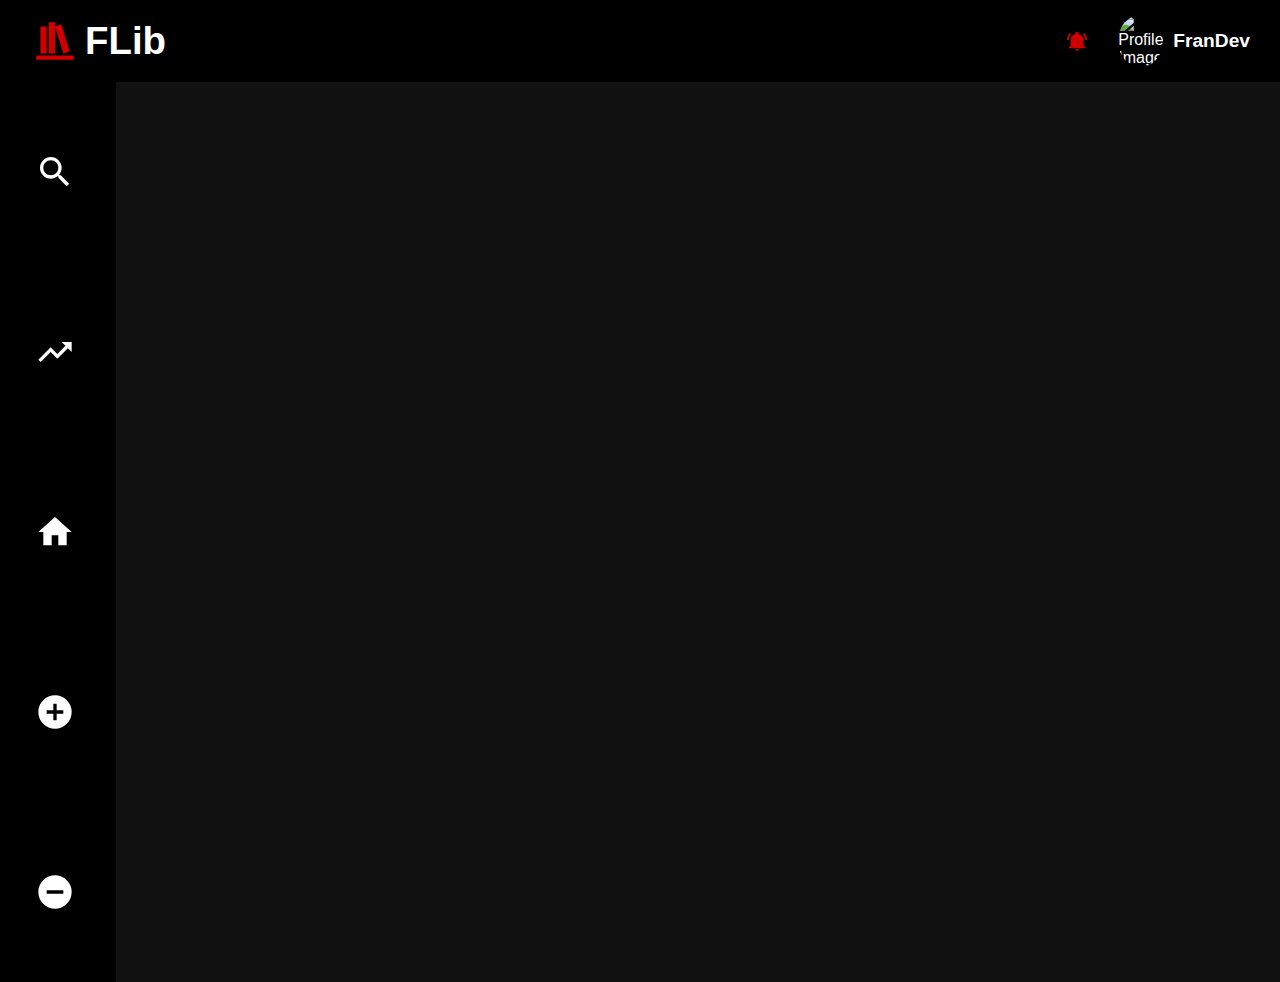
==== index.html @ 4fd90659 "Add HTML, JS, CSS & Icons Folder Added Header & Sidebar within Main Container. Added empty JS file. " ====
<!DOCTYPE html>
<html lang="en">
<head>
    <meta charset="UTF-8">
    <meta name="viewport" content="width=device-width, initial-scale=1.0">
    <title> Book Library | FranDev </title>
    <link rel="stylesheet" href="styles.css">
</head>
<body>
    <div class="main-container">
        <div class="header">
            <div class="logo">
                <img src="icons/bookshelf.svg" alt="Dashboard Logo" class="svg">
                <h1 class="logo-title">FLib</h1>
            </div>
            <div class="profile-container">
                <img src="icons/bell-ring.svg" alt="Notification icon" class="notification-icon">
                <div>
                    <img src="https://avatars.githubusercontent.com/u/115782408?v=4" alt="Profile Image" class="profile-image">
                    <h2>FranDev</h2>
                </div>
            </div>
        </div>
        <div class="sidebar">
            <div class="side-content">
                <button class="search-button"><img src="icons/magnify.svg" alt=""></button>
            </div>

            <div class="side-content">
                <button class="trending-button"><img src="icons/trending-up.svg" alt=""></button>
            </div>
            
            <div class="side-content">
                <button class="home-button"><img src="icons/home.svg" alt=""></button>
            </div>

            <div class="side-content">
                <button class="add-button"><img src="icons/plus-circle.svg" alt=""></button>
            </div>

            <div class="side-content">
                <button class="remove-button"><img src="icons/minus-circle.svg" alt=""></button>
            </div>
        </div>
    </div>

    <script src="main.js"></script>
</body>
</html>
---- styles.css ----
* {
    margin: 0;
    padding: 0;
    font-family: Verdana, Geneva, Tahoma, sans-serif;
  }

img {
    max-width: 100%;
    display: block;
    height: auto;
}

.main-container {
    display: grid;
    grid-template-columns: 0.4fr 4fr;
    background-color: rgb(17, 17, 17);
}

.header {
    background-color: black;
    grid-column: 1 / 3;
    display: grid;
    grid-template-columns: 1fr 2fr;
    padding: 15px 30px;
    color: white;
}

.logo {
    display: grid;
    grid-template-columns: 50px 1fr;
    align-items: center;
    gap: 5px;
    font-size: 1.2em;
    color: white;
}
.logo > img {
    filter: brightness(0) saturate(100%) invert(11%) sepia(98%) saturate(4844%) hue-rotate(360deg) brightness(92%) contrast(117%);
}
.profile-container {
    align-items: center;
    justify-self: end;
    display: grid;
    grid-template-columns: 1fr 2fr;
    gap: 30px;
}
.profile-container h2 {
    font-size: 1.2em;
}

.notification-icon {
    justify-self: end;
    filter: brightness(0) saturate(100%) invert(11%) sepia(98%) saturate(4844%) hue-rotate(360deg) brightness(92%) contrast(117%);
    width: 1.4em;
}

.profile-container div {
    display: grid;
    align-items: center;
    grid-template-columns: 45px 1fr;
    gap: 10px;
}
.profile-container div img {
    border-radius: 50%;
}

.sidebar {
    background-color: black;
    height: 100vh;
    display: flex;
    flex-direction: column;
    justify-content: space-around;
}

.side-content {
    height: 5em;
    display: flex;
    padding-left: 35px;
}
.side-content:hover {
    border-right: 3px solid #db0000;
}
.side-content, .side-content button {
    border: none;
    background-color: inherit;
    cursor: pointer;
}
.side-content img {
    filter: invert(1);
    width: 3em;
}
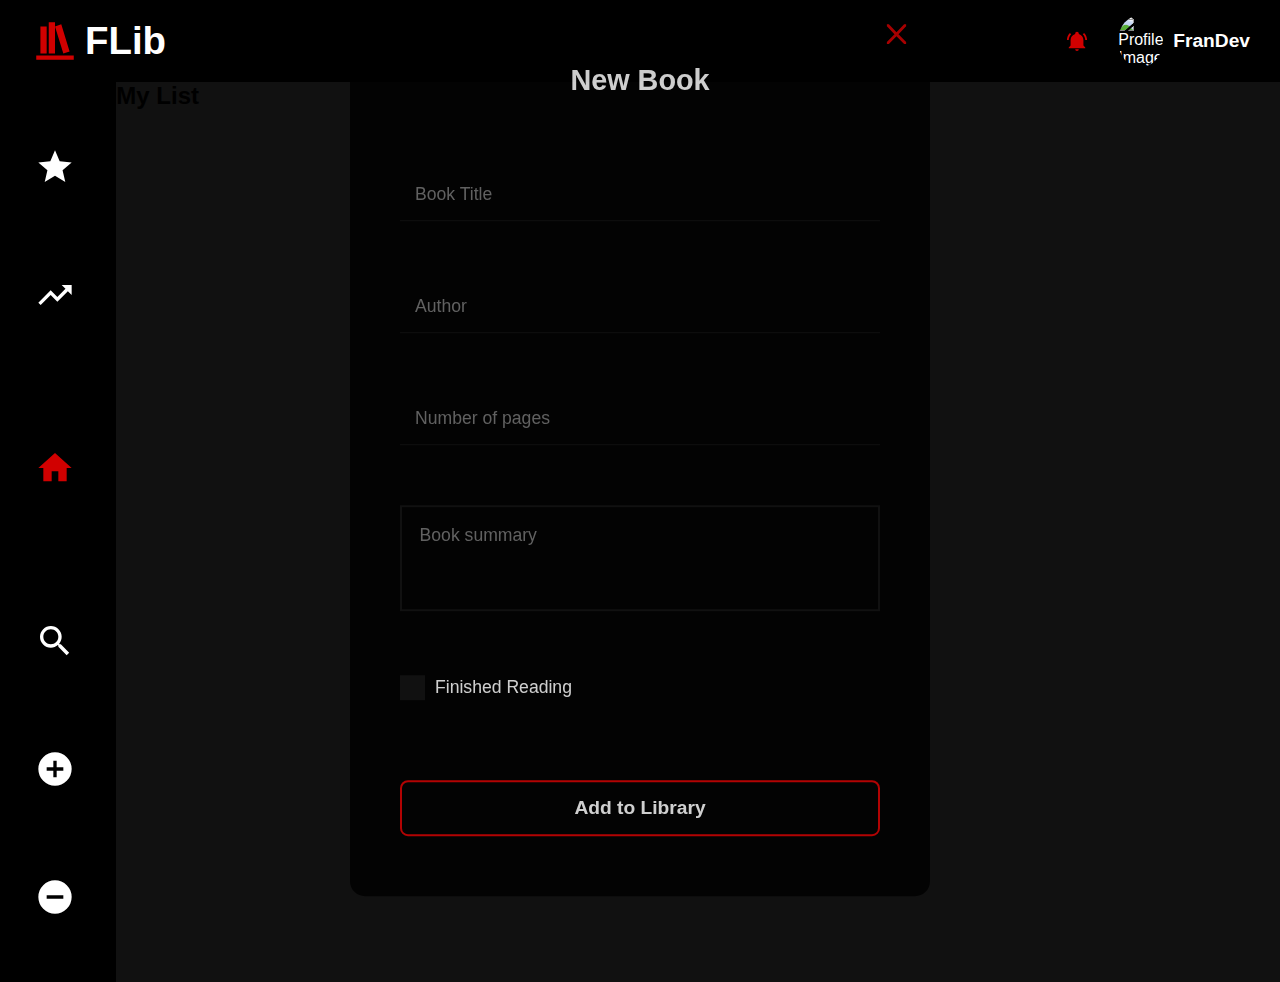
==== commit 63b3c031: "Add Icons & Update HTML and CSS Added new icons for closing window. Updated CSS to stylize form comp" ====
--- a/index.html
+++ b/index.html
@@ -3,10 +3,51 @@
 <head>
     <meta charset="UTF-8">
     <meta name="viewport" content="width=device-width, initial-scale=1.0">
-    <title> Book Library | FranDev </title>
+    <title> Home | FranDev </title>
     <link rel="stylesheet" href="styles.css">
 </head>
 <body>
+    <div class="overlay">
+        <form action="/" method="post">
+            <fieldset class="close-fieldset">
+                <input type="image" id="close-btn" src="icons/window-close.svg" alt="Close button">
+            </fieldset>
+            <h3>New Book</h3>
+            <fieldset>
+                <div class="form-column">
+                    <label for="book-title"></label>
+                    <input type="text" id="book-title" name="bookTitle" placeholder="Book Title" required>
+                </div>
+            </fieldset>
+
+            <fieldset>
+                <div class="form-column">
+                    <label for="book-author"></label>
+                    <input type="text" id="book-author" name="bookAuthor" placeholder="Author" required>
+                </div>
+            </fieldset>
+
+            <fieldset>
+                <div class="form-column">
+                    <label for="book-pages"></label>
+                    <input type="number" id="book-pages" name="bookPages" placeholder="Number of pages">
+                </div>
+            </fieldset>
+
+            <fieldset>
+                <textarea id="summary" name="summary" placeholder="Book summary"></textarea>
+            </fieldset>
+
+            <fieldset>
+                <div class="form-row">
+                    <input type="checkbox" id="book-read-yes" name="bookRead" value="true"><label for="book-read-yes">Finished Reading</label>
+                </div>
+            </fieldset>
+
+            <button id="add-book-button" type="button">Add to Library</button>
+        </form>
+    </div>
+
     <div class="main-container">
         <div class="header">
             <div class="logo">
@@ -22,26 +63,39 @@
             </div>
         </div>
         <div class="sidebar">
-            <div class="side-content">
-                <button class="search-button"><img src="icons/magnify.svg" alt=""></button>
-            </div>
-
-            <div class="side-content">
-                <button class="trending-button"><img src="icons/trending-up.svg" alt=""></button>
+            <div class="lib-content">
+                <div class="side-content">
+                    <button class="favorites-button"><a href="favorites.html"><img src="icons/star.svg" alt=""></a></button>
+               </div>
+    
+                <div class="side-content">
+                    <button class="trending-button"><a href="trending.html"><img src="icons/trending-up.svg" alt=""></a></button>
+                </div>
             </div>
             
             <div class="side-content">
-                <button class="home-button"><img src="icons/home.svg" alt=""></button>
+                <button class="home-button"><a href="index.html"><img src="icons/home.svg" alt=""></a></button>
             </div>
-
-            <div class="side-content">
-                <button class="add-button"><img src="icons/plus-circle.svg" alt=""></button>
-            </div>
-
-            <div class="side-content">
-                <button class="remove-button"><img src="icons/minus-circle.svg" alt=""></button>
+            <div class="edit-lib-content">
+                <div class="side-content">
+                    <button class="search-button"><img src="icons/magnify.svg" alt=""></button>
+                </div>
+    
+                <div class="side-content">
+                    <button class="add-button"><img src="icons/plus-circle.svg" alt=""></button>
+                </div>
+    
+                <div class="side-content">
+                    <button class="remove-button"><img src="icons/minus-circle.svg" alt=""></button>
+                </div>
             </div>
         </div>
+        <div class="home-container">
+            <h2>My List</h2>
+            <div class="books-container">
+
+            </div>
+        </div> 
     </div>
 
     <script src="main.js"></script>
--- a/styles.css
+++ b/styles.css
@@ -2,6 +2,7 @@
     margin: 0;
     padding: 0;
     font-family: Verdana, Geneva, Tahoma, sans-serif;
+    box-sizing: border-box;
   }
 
 img {
@@ -68,7 +69,13 @@
     height: 100vh;
     display: flex;
     flex-direction: column;
-    justify-content: space-around;
+    justify-content: space-evenly;
+    gap: 3em;
+}
+.lib-content, .edit-lib-content {
+    display: flex;
+    flex-direction: column;
+    gap: 3em;
 }
 
 .side-content {
@@ -79,6 +86,11 @@
 .side-content:hover {
     border-right: 3px solid #db0000;
 }
+.side-content button.active img {
+    filter: brightness(0) saturate(100%) invert(11%) sepia(98%) saturate(4844%) hue-rotate(360deg) brightness(92%) contrast(117%);
+    /* Red filter (similar to the notification icon color) */
+}
+
 .side-content, .side-content button {
     border: none;
     background-color: inherit;
@@ -88,3 +100,118 @@
     filter: invert(1);
     width: 3em;
 }
+form {
+  background-color: black;
+  display: flex;
+  flex-direction: column;
+  width: 30em;
+}
+form h3 {
+  color: white;
+  text-align: center;
+  margin-bottom: 2.5em;
+  font-size: 1.8em;
+
+}
+
+#add-book-button {
+  color: white;
+  background-color: black;
+  font-weight: bold;
+  border: 2px solid #db0000;
+  border-radius: 8px;
+  padding: 15px 0;  
+  cursor: pointer;
+  font-size: 1.2em;
+}
+
+fieldset {
+  border: none;
+  display: block;
+  width: 100%;
+  margin-bottom: 60px;
+  padding: 0;
+}
+
+.form-column input {
+  color: white;
+  background-color: black;
+  border: none;
+  border-bottom: 1px solid rgb(17, 17, 17);
+  padding: 15px;
+  width: 100%; 
+  font-size: 1.1em;
+}
+
+.form-row {
+  display: flex;
+  align-items: center;
+  justify-content: start;
+  font-size: 1.1em;
+  gap: 10px;
+  margin-bottom: 20px;
+}
+
+.form-row label {
+  color: white;
+}
+input[type="checkbox"] {
+  -webkit-appearance: none;
+  -moz-appearance: none;
+  appearance: none;
+  background-color: rgb(17, 17, 17); /* Set background to rgb(17, 17, 17) */
+  border: none;
+  width: 25px;
+  height: 25px;
+  cursor: pointer;
+  position: relative;
+}
+
+input[type="checkbox"]:checked::before {
+  content: "";
+  display: block;
+  width: 9px;
+  height: 18px;
+  border: solid red; /* Red checkmark */
+  border-width: 0 2px 2px 0;
+  transform: rotate(45deg);
+  position: absolute;
+  top: 2px;
+  left: 8px;
+}
+
+
+.close-fieldset {
+    display: flex;
+    justify-content: end;
+    position: relative;
+}
+#close-btn {
+    width: 2.5em;
+    filter: brightness(0) saturate(100%) invert(11%) sepia(98%) saturate(4844%) hue-rotate(360deg) brightness(92%) contrast(117%);
+    position: absolute;
+    top: 1em;
+    right: -2.5em;
+}
+
+.overlay {
+    position:absolute;
+    top:50%;
+    left:50%;
+    transform:translate(-50%, -50%);
+    background-color: black; 
+    opacity: 0.8;
+    padding: 0 50px 60px 50px;
+    border-radius: 15px;
+}
+
+textarea {
+    background-color: black;
+    border: 2px solid rgb(17, 17, 17);
+    width: 100%;
+    height: 6em;
+    padding: 1em;
+    font-size: 1.1em;
+    color: white;
+    resize: none; 
+}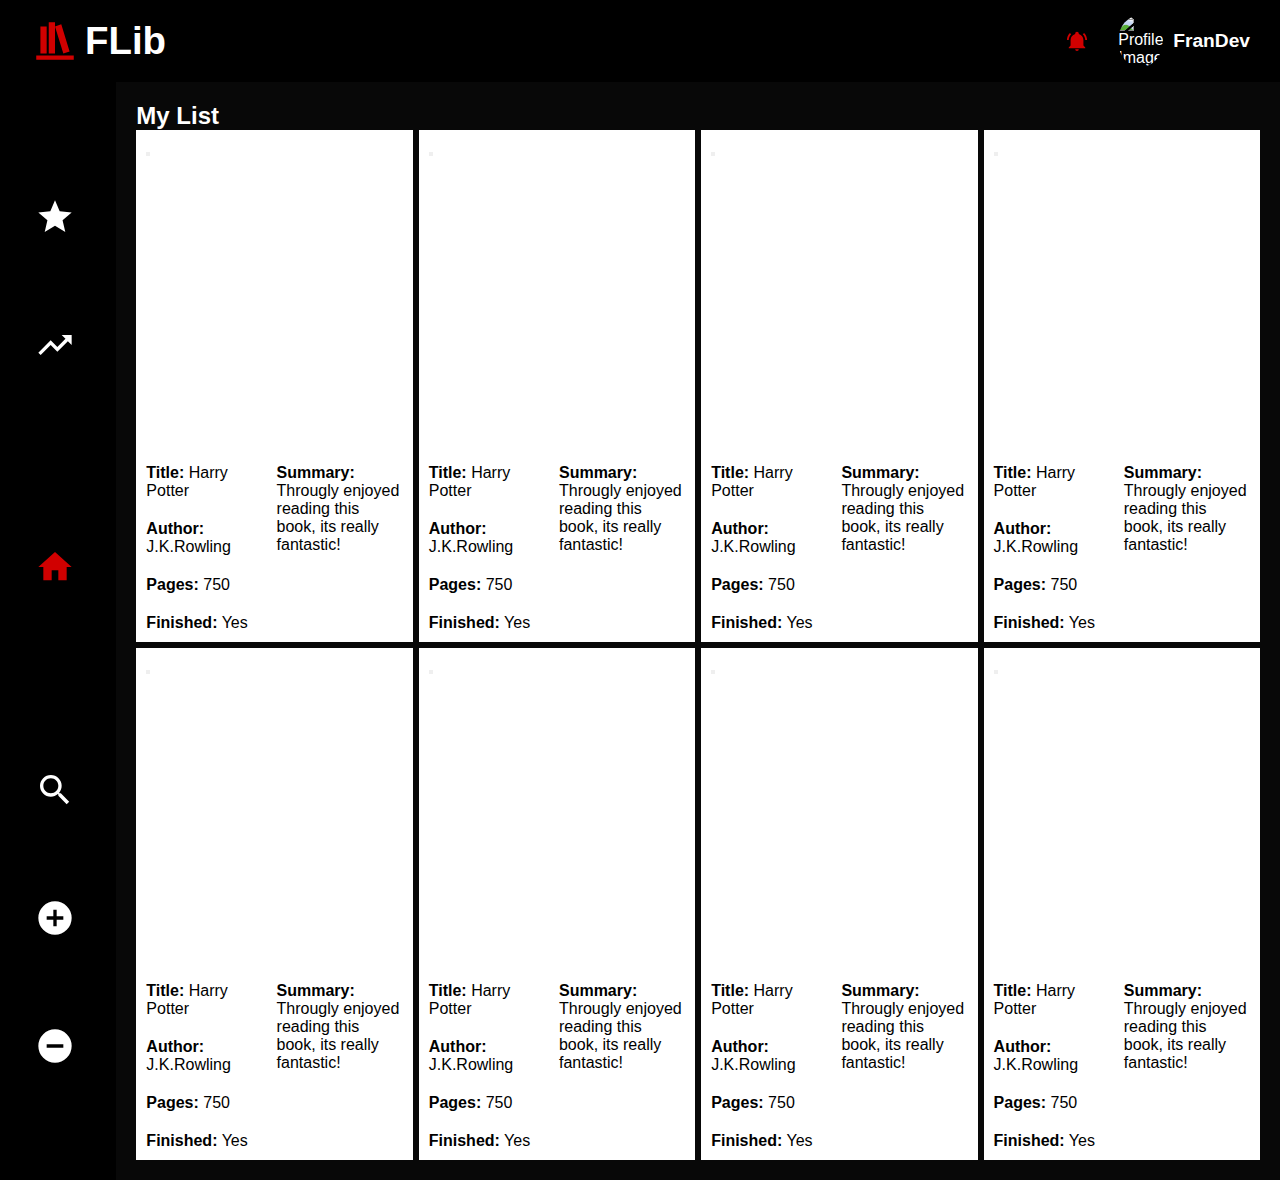
==== commit 063a9b03: "Update on HTML, CSS & JS Stylized basic card design of added books. Written logic and finished compl" ====
--- a/index.html
+++ b/index.html
@@ -35,7 +35,7 @@
             </fieldset>
 
             <fieldset>
-                <textarea id="summary" name="summary" placeholder="Book summary"></textarea>
+                <textarea id="book-summary" name="bookSummary" placeholder="Book summary"></textarea>
             </fieldset>
 
             <fieldset>
--- a/styles.css
+++ b/styles.css
@@ -14,7 +14,6 @@
 .main-container {
     display: grid;
     grid-template-columns: 0.4fr 4fr;
-    background-color: rgb(17, 17, 17);
 }
 
 .header {
@@ -66,7 +65,7 @@
 
 .sidebar {
     background-color: black;
-    height: 100vh;
+    height: 100%;
     display: flex;
     flex-direction: column;
     justify-content: space-evenly;
@@ -100,6 +99,87 @@
     filter: invert(1);
     width: 3em;
 }
+
+.home-container {
+    padding: 20px;
+    background-color: rgb(8, 8, 8);
+}
+.home-container h2 {
+    color:white;
+}
+
+.books-container {
+    display: grid;
+    grid-template-columns: repeat(4, 1fr);
+    gap: 6px;
+    width: 100%;
+}
+.card {
+    background-color: white;
+    display: grid;
+    grid-template-columns: repeat(2, 1fr);
+    grid-template-rows: repeat(2, auto);
+    gap: 4px;
+    position: relative;
+    overflow: visible;
+    padding: 10px;
+    z-index: 1;
+}
+.image-upload-container {
+    grid-column: 1 / span 2;
+    grid-row: 1;
+    position: relative;
+    height: 20em;
+    z-index: 1;
+}
+.remove-card-container, .favorite-card-container {
+    position: absolute;
+    display: block;
+    z-index: 9999;
+}
+.remove-card-container {
+    top: 10px;
+    right: 10px;
+    height: 2.5em;
+    width: 2.5em;
+    visibility: visible;
+    display: block;
+}
+.delete-btn img {
+    display: block;
+    width: 100%;
+    height: auto;
+    filter: brightness(0) saturate(100%) invert(11%) sepia(98%) saturate(4844%) hue-rotate(360deg) brightness(92%) contrast(117%);
+    z-index: 1001;
+}
+.delete-btn {
+    border: none;
+    background-color: transparent;
+    cursor: pointer;
+    position: absolute;
+    width: 2.5em;
+    height: 2.5em;
+    z-index: 10000;
+}
+.favorite-card-container {
+    top: 10px;
+    left: 10px;
+}
+.info-card-container {
+    grid-column-start: 1;
+    grid-row-start: 2;
+    display: flex;
+    flex-direction: column;
+    gap: 20px;
+}
+.summary-card-container {
+    grid-column-start: 2;
+    grid-row-start: 2;
+}
+
+
+
+
 form {
   background-color: black;
   display: flex;
@@ -200,9 +280,9 @@
     left:50%;
     transform:translate(-50%, -50%);
     background-color: black; 
-    opacity: 0.8;
     padding: 0 50px 60px 50px;
     border-radius: 15px;
+    z-index: 1000;
 }
 
 textarea {
@@ -214,4 +294,9 @@
     font-size: 1.1em;
     color: white;
     resize: none; 
-}+}
+
+.delete-btn {
+  display:none;
+}
+
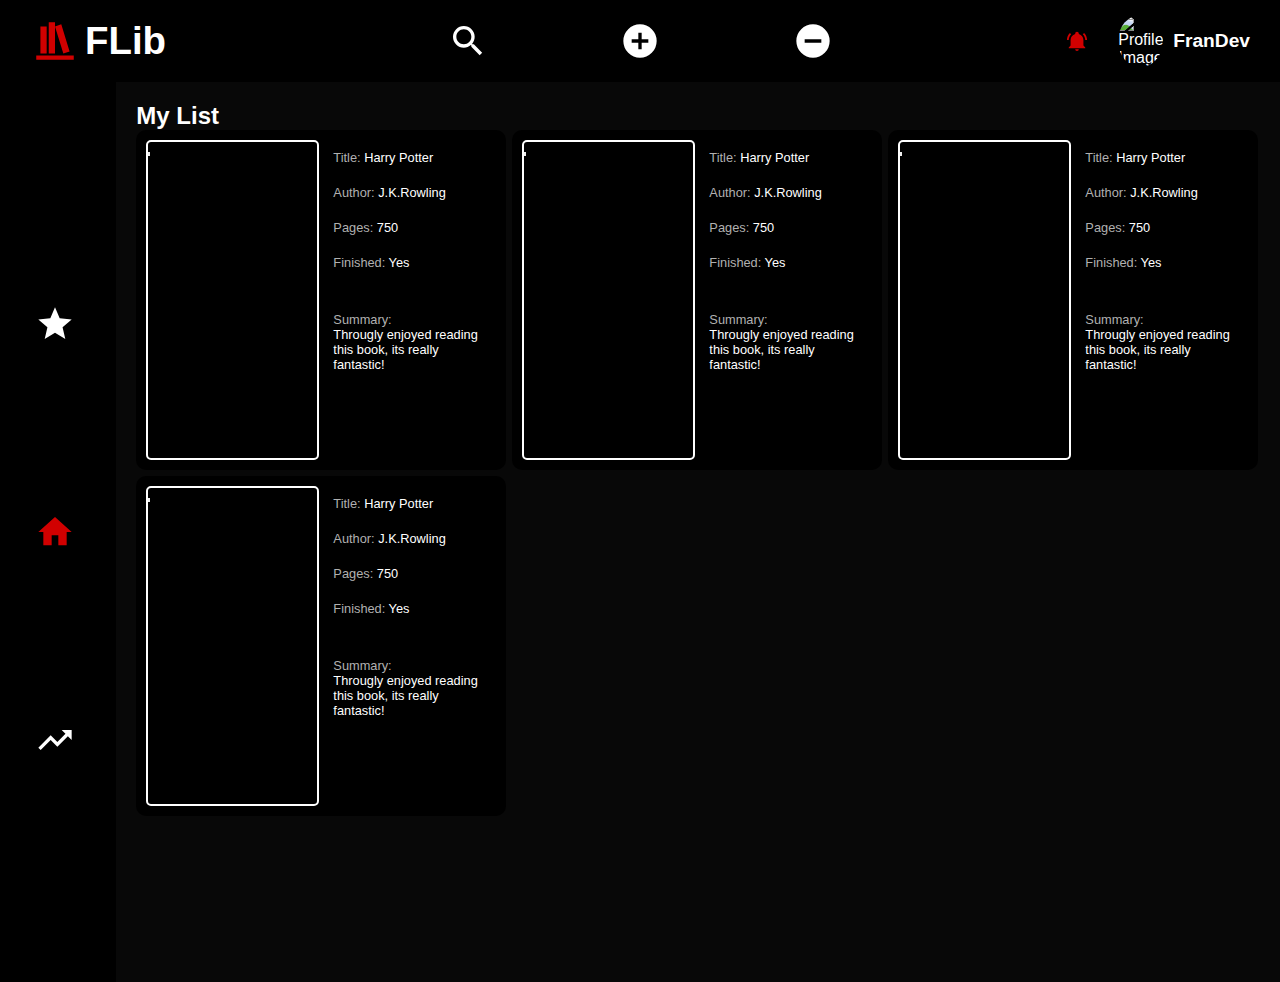
==== commit d7e8c004: "Update HTML, CSS & JS Updated HTMLs edit buttons displayed only for main HTML. Updated styling for c" ====
--- a/index.html
+++ b/index.html
@@ -37,6 +37,13 @@
             <fieldset>
                 <textarea id="book-summary" name="bookSummary" placeholder="Book summary"></textarea>
             </fieldset>
+          
+           <fieldset>
+                <button class="image-input-column" id="file-button" type="button">
+                    <label id="image-title">Add Image</label>
+                    <input type="file" accept="image/*" name="images" id="images" class="image-input" style="display: none;"/>
+                </button>
+            </fieldset>
 
             <fieldset>
                 <div class="form-row">
@@ -54,6 +61,19 @@
                 <img src="icons/bookshelf.svg" alt="Dashboard Logo" class="svg">
                 <h1 class="logo-title">FLib</h1>
             </div>
+            <div class="edit-lib-content">
+                <div class="top-content">
+                    <button class="search-button"><img src="icons/magnify.svg" alt=""></button>
+                </div>
+    
+                <div class="top-content">
+                    <button class="add-button"><img src="icons/plus-circle.svg" alt=""></button>
+                </div>
+    
+                <div class="top-content">
+                    <button class="remove-button"><img src="icons/minus-circle.svg" alt=""></button>
+                </div>
+            </div>
             <div class="profile-container">
                 <img src="icons/bell-ring.svg" alt="Notification icon" class="notification-icon">
                 <div>
@@ -65,28 +85,15 @@
         <div class="sidebar">
             <div class="lib-content">
                 <div class="side-content">
-                    <button class="favorites-button"><a href="favorites.html"><img src="icons/star.svg" alt=""></a></button>
+                    <button class="favorites-button" id="favorites"><a href="favorites.html"><img src="icons/star.svg" alt=""></a></button>
                </div>
-    
-                <div class="side-content">
-                    <button class="trending-button"><a href="trending.html"><img src="icons/trending-up.svg" alt=""></a></button>
-                </div>
-            </div>
-            
-            <div class="side-content">
-                <button class="home-button"><a href="index.html"><img src="icons/home.svg" alt=""></a></button>
-            </div>
-            <div class="edit-lib-content">
-                <div class="side-content">
-                    <button class="search-button"><img src="icons/magnify.svg" alt=""></button>
+
+               <div class="side-content">
+                    <button class="home-button"><a href="index.html"><img src="icons/home.svg" alt=""></a></button>
                 </div>
     
                 <div class="side-content">
-                    <button class="add-button"><img src="icons/plus-circle.svg" alt=""></button>
-                </div>
-    
-                <div class="side-content">
-                    <button class="remove-button"><img src="icons/minus-circle.svg" alt=""></button>
+                    <button class="trending-button" id="trending"><a href="trending.html"><img src="icons/trending-up.svg" alt=""></a></button>
                 </div>
             </div>
         </div>
--- a/styles.css
+++ b/styles.css
@@ -3,278 +3,337 @@
     padding: 0;
     font-family: Verdana, Geneva, Tahoma, sans-serif;
     box-sizing: border-box;
-  }
+    }
 
-img {
+  img {
     max-width: 100%;
     display: block;
     height: auto;
-}
-
-.main-container {
+  }
+  
+  .main-container {
     display: grid;
     grid-template-columns: 0.4fr 4fr;
-}
-
-.header {
+  }
+  
+  
+  .header {
     background-color: black;
     grid-column: 1 / 3;
     display: grid;
-    grid-template-columns: 1fr 2fr;
-    padding: 15px 30px;
-    color: white;
-}
-
-.logo {
+    grid-template-columns: 1fr 2fr 1fr;
+    padding: 15px 30px 0px 30px;
+    color: white;
+  }
+  
+  .logo {
     display: grid;
     grid-template-columns: 50px 1fr;
     align-items: center;
     gap: 5px;
     font-size: 1.2em;
     color: white;
-}
-.logo > img {
-    filter: brightness(0) saturate(100%) invert(11%) sepia(98%) saturate(4844%) hue-rotate(360deg) brightness(92%) contrast(117%);
-}
-.profile-container {
+    padding-bottom: 15px;
+  }
+  .logo > img {
+    filter: brightness(0) saturate(100%) invert(11%) sepia(98%) saturate(4844%) hue-rotate(360deg) brightness(92%) contrast(117%);
+  }
+  .profile-container {
     align-items: center;
     justify-self: end;
     display: grid;
     grid-template-columns: 1fr 2fr;
     gap: 30px;
-}
-.profile-container h2 {
+  }
+  .profile-container h2 {
     font-size: 1.2em;
-}
-
-.notification-icon {
+  }
+  
+  .notification-icon {
     justify-self: end;
     filter: brightness(0) saturate(100%) invert(11%) sepia(98%) saturate(4844%) hue-rotate(360deg) brightness(92%) contrast(117%);
     width: 1.4em;
-}
-
-.profile-container div {
+    padding-bottom: 15px;
+  }
+  
+  .profile-container div {
     display: grid;
     align-items: center;
     grid-template-columns: 45px 1fr;
     gap: 10px;
-}
-.profile-container div img {
+    padding-bottom: 15px;
+  }
+  .profile-container div img {
     border-radius: 50%;
-}
-
-.sidebar {
-    background-color: black;
-    height: 100%;
+  }
+  
+  .sidebar {
+    background-color: black;
+    height: 100vh;
     display: flex;
     flex-direction: column;
     justify-content: space-evenly;
     gap: 3em;
-}
-.lib-content, .edit-lib-content {
+  }
+  .lib-content {
     display: flex;
     flex-direction: column;
-    gap: 3em;
-}
+    gap: 8em;
+  }
+  .top-content {
+    display: flex;
+    justify-content: center;
+    width: 5em;
+    padding-bottom: 15px;
+  }
+  
+  .edit-lib-content {
+    display: flex;
+    justify-content: space-evenly;
+  }
+  .side-content {
+    height: 5em;
+    display: flex;
+    padding-left: 35px;
+  }
 
-.side-content {
-    height: 5em;
-    display: flex;
-    padding-left: 35px;
-}
-.side-content:hover {
+  .side-content:hover {
     border-right: 3px solid #db0000;
-}
-.side-content button.active img {
-    filter: brightness(0) saturate(100%) invert(11%) sepia(98%) saturate(4844%) hue-rotate(360deg) brightness(92%) contrast(117%);
-    /* Red filter (similar to the notification icon color) */
-}
+  }
+  .top-content:hover {
+    border-bottom: 3px solid #db0000;
+    
+  }
 
-.side-content, .side-content button {
+  .side-content button.active img {
+    filter: brightness(0) saturate(100%) invert(11%) sepia(98%) saturate(4844%) hue-rotate(360deg) brightness(92%) contrast(117%);
+  }
+  .top-content button.active img {
+    filter: brightness(0) saturate(100%) invert(11%) sepia(98%) saturate(4844%) hue-rotate(360deg) brightness(92%) contrast(117%);
+  }
+  
+  .side-content, .top-content, .side-content button, .top-content button {
     border: none;
     background-color: inherit;
     cursor: pointer;
-}
-.side-content img {
+  }
+  .side-content img, .top-content img {
     filter: invert(1);
     width: 3em;
-}
-
-.home-container {
+  }
+  
+  .home-container, .trending-container, .favorites-container{
     padding: 20px;
     background-color: rgb(8, 8, 8);
-}
-.home-container h2 {
+  }
+  .home-container h2, .trending-container h2, .favorites-container h2  {
     color:white;
-}
-
-.books-container {
-    display: grid;
-    grid-template-columns: repeat(4, 1fr);
+  }
+  
+  .books-container {
+    display: grid;
+    grid-template-columns: repeat(auto-fit, minmax(370px, 0.3fr));
     gap: 6px;
     width: 100%;
-}
-.card {
-    background-color: white;
+  }
+  .card {
+    background-color: black;
     display: grid;
     grid-template-columns: repeat(2, 1fr);
-    grid-template-rows: repeat(2, auto);
+    grid-template-rows: repeat(2, 1fr);
     gap: 4px;
     position: relative;
-    overflow: visible;
     padding: 10px;
     z-index: 1;
-}
-.image-upload-container {
-    grid-column: 1 / span 2;
-    grid-row: 1;
+    overflow: hidden;
+    border-radius: 10px;
+  }
+  
+  .image-upload-container {
+    grid-column: 1;
+    grid-row: 1 / span 2;
     position: relative;
     height: 20em;
     z-index: 1;
-}
-.remove-card-container, .favorite-card-container {
+    overflow:hidden;
+    display: flex;
+    justify-content: center;
+    background-repeat: no-repeat;
+    background-position: center;
+    background-size: cover;
+    width: 100%;
+    border: 2px solid white;
+    border-radius: 5px;
+  }
+  
+  .remove-card-container, .favorite-card-container {
     position: absolute;
     display: block;
-    z-index: 9999;
-}
-.remove-card-container {
+  }
+  .remove-card-container {
     top: 10px;
-    right: 10px;
+    right: 5px;
     height: 2.5em;
     width: 2.5em;
-    visibility: visible;
-    display: block;
-}
-.delete-btn img {
+  }
+  .delete-btn img {
     display: block;
     width: 100%;
     height: auto;
     filter: brightness(0) saturate(100%) invert(11%) sepia(98%) saturate(4844%) hue-rotate(360deg) brightness(92%) contrast(117%);
-    z-index: 1001;
-}
-.delete-btn {
+  }
+  .delete-btn {
+    display: none;
     border: none;
     background-color: transparent;
     cursor: pointer;
     position: absolute;
     width: 2.5em;
     height: 2.5em;
-    z-index: 10000;
-}
-.favorite-card-container {
+    z-index: 1000;
+  }
+  
+  .favorite-card-container {
     top: 10px;
     left: 10px;
-}
-.info-card-container {
-    grid-column-start: 1;
-    grid-row-start: 2;
+  }
+  .info-card-container {
+    grid-column-start: 2;
+    grid-row-start: 1;
     display: flex;
     flex-direction: column;
     gap: 20px;
-}
-.summary-card-container {
+    color: white;
+    padding: 10px;
+    font-size: 0.8em;
+  }
+  .summary-card-container {
     grid-column-start: 2;
     grid-row-start: 2;
-}
-
-
-
-
-form {
-  background-color: black;
-  display: flex;
-  flex-direction: column;
-  width: 30em;
-}
-form h3 {
-  color: white;
-  text-align: center;
-  margin-bottom: 2.5em;
-  font-size: 1.8em;
-
-}
-
-#add-book-button {
-  color: white;
-  background-color: black;
-  font-weight: bold;
-  border: 2px solid #db0000;
-  border-radius: 8px;
-  padding: 15px 0;  
-  cursor: pointer;
-  font-size: 1.2em;
-}
-
-fieldset {
-  border: none;
-  display: block;
-  width: 100%;
-  margin-bottom: 60px;
-  padding: 0;
-}
-
-.form-column input {
-  color: white;
-  background-color: black;
-  border: none;
-  border-bottom: 1px solid rgb(17, 17, 17);
-  padding: 15px;
-  width: 100%; 
-  font-size: 1.1em;
-}
-
-.form-row {
-  display: flex;
-  align-items: center;
-  justify-content: start;
-  font-size: 1.1em;
-  gap: 10px;
-  margin-bottom: 20px;
-}
-
-.form-row label {
-  color: white;
-}
-input[type="checkbox"] {
-  -webkit-appearance: none;
-  -moz-appearance: none;
-  appearance: none;
-  background-color: rgb(17, 17, 17); /* Set background to rgb(17, 17, 17) */
-  border: none;
-  width: 25px;
-  height: 25px;
-  cursor: pointer;
-  position: relative;
-}
-
-input[type="checkbox"]:checked::before {
-  content: "";
-  display: block;
-  width: 9px;
-  height: 18px;
-  border: solid red; /* Red checkmark */
-  border-width: 0 2px 2px 0;
-  transform: rotate(45deg);
-  position: absolute;
-  top: 2px;
-  left: 8px;
-}
-
-
-.close-fieldset {
+    color: white;
+    padding: 10px;
+    font-size: 0.8em;
+  }
+  strong {
+    color: #b1b1b1;
+    font-weight: 500;
+  }
+  
+  
+  
+  form {
+    background-color: black;
+    display: flex;
+    flex-direction: column;
+    width: 30em;
+  }
+  form h3 {
+    color: white;
+    text-align: center;
+    margin-bottom: 1em;
+    font-size: 1.8em;
+  
+  }
+  
+  #add-book-button {
+    color: white;
+    background-color: black;
+    font-weight: bold;
+    border: 2px solid #db0000;
+    border-radius: 8px;
+    padding: 15px 0;  
+    cursor: pointer;
+    font-size: 1.2em;
+  }
+  
+  fieldset {
+    border: none;
+    display: block;
+    width: 100%;
+    margin-bottom: 2em;
+    padding: 0;
+  }
+  
+  .form-column input {
+    color: white;
+    background-color: black;
+    border: none;
+    border-bottom: 1px solid rgb(17, 17, 17);
+    padding: 15px;
+    width: 100%; 
+    font-size: 1.1em;
+  }
+  
+  .form-row {
+    display: flex;
+    align-items: center;
+    justify-content: start;
+    font-size: 1.1em;
+    gap: 10px;
+    margin-bottom: 20px;
+  }
+  
+  .form-row label {
+    color: white;
+  }
+  input[type="checkbox"] {
+    -webkit-appearance: none;
+    -moz-appearance: none;
+    appearance: none;
+    background-color: rgb(17, 17, 17); /* Set background to rgb(17, 17, 17) */
+    border: none;
+    width: 25px;
+    height: 25px;
+    cursor: pointer;
+    position: relative;
+  }
+  
+  input[type="checkbox"]:checked::before {
+    content: "";
+    display: block;
+    width: 9px;
+    height: 18px;
+    border: solid red; /* Red checkmark */
+    border-width: 0 2px 2px 0;
+    transform: rotate(45deg);
+    position: absolute;
+    top: 2px;
+    left: 8px;
+  }
+  
+  .image-input-column {
+    color: gray;
+    background-color: black;
+    border: none;
+    border: 1px solid rgb(17, 17, 17);
+    padding: 15px;
+    width: 100%; 
+    display: flex;
+    align-items: center;
+    justify-content: center;
+    cursor: pointer;
+  }
+  .image-input-column label {
+    font-size: 1.3em;
+    color: gray;
+    pointer-events: none;
+    font-family: 400;
+  }
+  
+  .close-fieldset {
     display: flex;
     justify-content: end;
     position: relative;
-}
-#close-btn {
+  }
+  #close-btn {
     width: 2.5em;
     filter: brightness(0) saturate(100%) invert(11%) sepia(98%) saturate(4844%) hue-rotate(360deg) brightness(92%) contrast(117%);
     position: absolute;
     top: 1em;
     right: -2.5em;
-}
-
-.overlay {
+  }
+  
+  .overlay {
     position:absolute;
     top:50%;
     left:50%;
@@ -283,9 +342,10 @@
     padding: 0 50px 60px 50px;
     border-radius: 15px;
     z-index: 1000;
-}
-
-textarea {
+    opacity: 0.95;
+  }
+  
+  textarea {
     background-color: black;
     border: 2px solid rgb(17, 17, 17);
     width: 100%;
@@ -294,9 +354,8 @@
     font-size: 1.1em;
     color: white;
     resize: none; 
-}
-
-.delete-btn {
-  display:none;
-}
-
+  }
+  
+  .delete-btn {
+    display:none;
+  }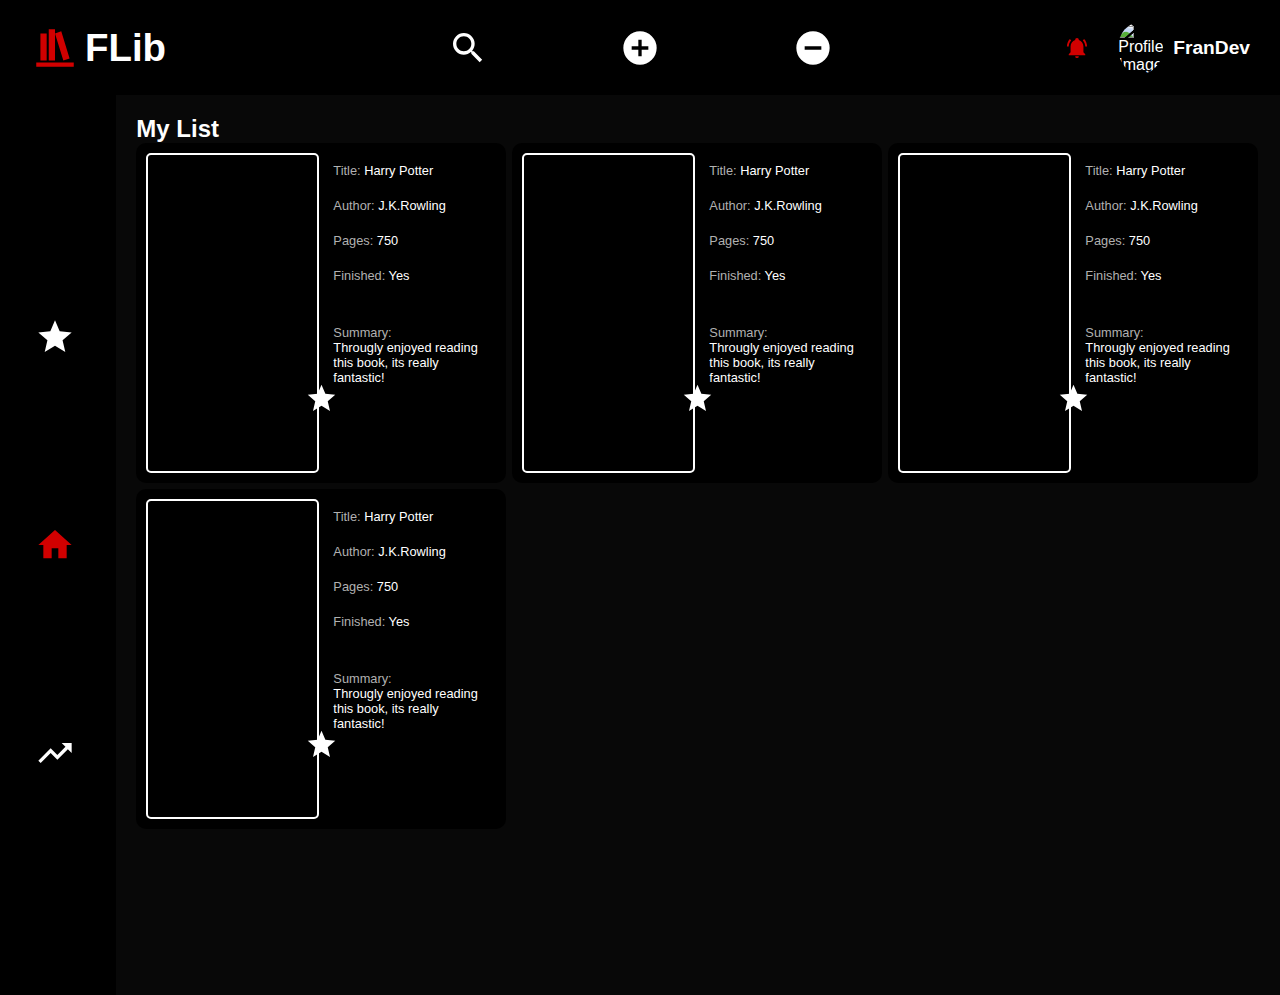
==== commit 0e7a8681: "Update HTML, JS & CSS Added Search Overlay to Main HTML. Added Search Bar open / close in JS. Applie" ====
--- a/index.html
+++ b/index.html
@@ -55,6 +55,14 @@
         </form>
     </div>
 
+    <div class="search-overlay">
+        <fieldset>
+            <h3>Search the Library</h3>
+            <input type="image" id="search-close-btn" src="icons/window-close.svg" alt="Close button">
+            <input type="search" oninput="liveSearch()" id="searchbox" placeholder="">
+        </fieldset>
+    </div>
+
     <div class="main-container">
         <div class="header">
             <div class="logo">
--- a/styles.css
+++ b/styles.css
@@ -54,6 +54,10 @@
     filter: brightness(0) saturate(100%) invert(11%) sepia(98%) saturate(4844%) hue-rotate(360deg) brightness(92%) contrast(117%);
     width: 1.4em;
     padding-bottom: 15px;
+    cursor: pointer;
+  }
+  .notification-icon:hover {
+    opacity: 0.8;
   }
   
   .profile-container div {
@@ -84,6 +88,7 @@
     display: flex;
     justify-content: center;
     width: 5em;
+    height: 5em;
     padding-bottom: 15px;
   }
   
@@ -99,10 +104,11 @@
 
   .side-content:hover {
     border-right: 3px solid #db0000;
+    opacity: 0.8;
   }
   .top-content:hover {
     border-bottom: 3px solid #db0000;
-    
+    opacity: 0.8;
   }
 
   .side-content button.active img {
@@ -130,7 +136,7 @@
     color:white;
   }
   
-  .books-container {
+  .books-container, .trending-books-container{
     display: grid;
     grid-template-columns: repeat(auto-fit, minmax(370px, 0.3fr));
     gap: 6px;
@@ -166,22 +172,34 @@
     border-radius: 5px;
   }
   
-  .remove-card-container, .favorite-card-container {
-    position: absolute;
-    display: block;
-  }
   .remove-card-container {
     top: 10px;
     right: 5px;
     height: 2.5em;
     width: 2.5em;
-  }
-  .delete-btn img {
+    position: absolute;
+    display: block;
+  }
+  .favorite-card-container {
+    display: block;
+    position: absolute;
+    bottom: 4em;
+    right: 10.5em;
+  }
+ 
+  .favorite-btn img {
     display: block;
     width: 100%;
     height: auto;
-    filter: brightness(0) saturate(100%) invert(11%) sepia(98%) saturate(4844%) hue-rotate(360deg) brightness(92%) contrast(117%);
-  }
+    filter: invert(1);
+  }
+  .delete-btn img, .read-btn img {
+    display: block;
+    width: 100%;
+    height: auto;
+    filter: brightness(0) saturate(100%) invert(11%) sepia(98%) saturate(4844%) hue-rotate(360deg) brightness(92%) contrast(117%);
+  }
+
   .delete-btn {
     display: none;
     border: none;
@@ -192,21 +210,38 @@
     height: 2.5em;
     z-index: 1000;
   }
-  
-  .favorite-card-container {
-    top: 10px;
-    left: 10px;
+  .read-btn {
+    border: none;
+    display: block;
+    background-color: transparent;
+    cursor: pointer;
+    width: 1.5em;
+    position: absolute;
+    right: 9.1em;
+    bottom: 14.8em;
+  }
+  .favorite-btn {
+    background-color: transparent;
+    border: none;
+    cursor: pointer;
+    width: 2.5em;
+    height: 2.5em;
+  }
+  .favorite-btn:hover {
+    opacity: 0.8;
+    filter: brightness(0) saturate(100%) invert(74%) sepia(92%) saturate(420%) hue-rotate(343deg) brightness(99%) contrast(86%);  
   }
   .info-card-container {
-    grid-column-start: 2;
-    grid-row-start: 1;
-    display: flex;
-    flex-direction: column;
-    gap: 20px;
-    color: white;
-    padding: 10px;
-    font-size: 0.8em;
-  }
+  grid-column-start: 2;
+  grid-row-start: 1;
+  display: flex;
+  flex-direction: column;
+  gap: 20px;
+  color: white;
+  padding: 10px;
+  font-size: 0.8em;
+  }
+
   .summary-card-container {
     grid-column-start: 2;
     grid-row-start: 2;
@@ -214,6 +249,7 @@
     padding: 10px;
     font-size: 0.8em;
   }
+
   strong {
     color: #b1b1b1;
     font-weight: 500;
@@ -325,7 +361,7 @@
     justify-content: end;
     position: relative;
   }
-  #close-btn {
+  #close-btn, #search-close-btn {
     width: 2.5em;
     filter: brightness(0) saturate(100%) invert(11%) sepia(98%) saturate(4844%) hue-rotate(360deg) brightness(92%) contrast(117%);
     position: absolute;
@@ -343,6 +379,45 @@
     border-radius: 15px;
     z-index: 1000;
     opacity: 0.95;
+    border: 2px solid rgb(17, 17, 17);
+  }
+  .search-overlay {
+    position: absolute;
+    top: 25%;
+    left: 25%;
+    transform: translate(-50%, -50%);
+    background-color: black;
+    padding: 4em;
+    z-index: 1000;
+    border-radius: 15px;
+    opacity: 0.95;
+    border: 2px solid rgb(17, 17, 17);
+  }
+  .search-overlay fieldset {
+    display: flex;
+    flex-direction: column;
+    align-items: center;
+    gap: 1.5em;
+  }
+  .search-overlay #searchbox {
+    display: flex;
+    font-size: 2em;
+    background-color: black;
+    border: 2px solid rgb(17, 17, 17);
+    color:white;
+  }
+  .search-overlay h3 {
+    color:white;
+    font-size: 1.7em;
+    border-bottom: 3px solid #db0000;
+    padding: 5px;
+    text-align: center;
+  }
+  .search-overlay #search-close-btn {
+    width: 2.5em;
+    filter: brightness(0) saturate(100%) invert(11%) sepia(98%) saturate(4844%) hue-rotate(360deg) brightness(92%) contrast(117%);
+    position: absolute;
+    right: 1em;
   }
   
   textarea {
@@ -358,4 +433,8 @@
   
   .delete-btn {
     display:none;
+  }
+
+  .is-hidden { 
+    display: none; 
   }